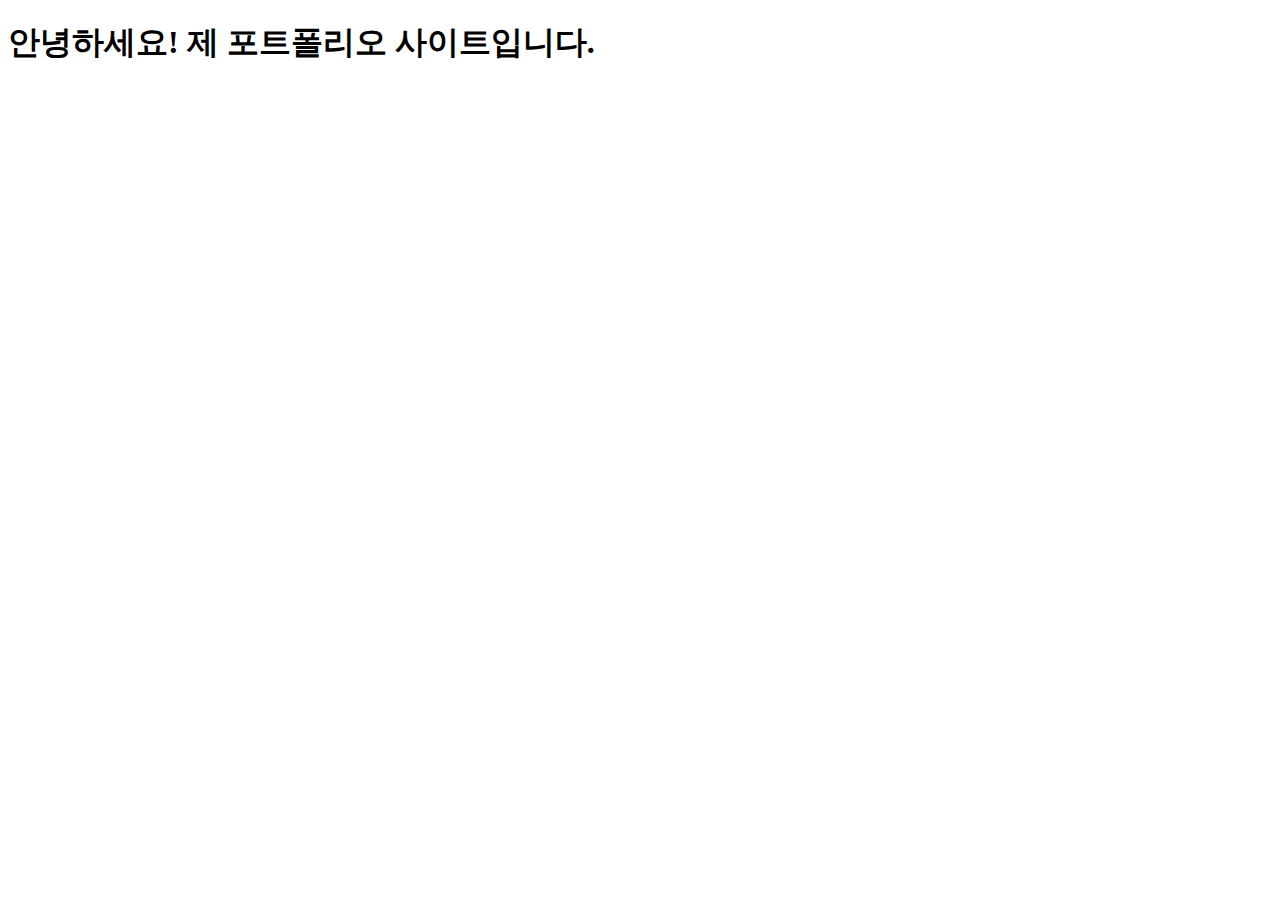
==== index.html @ f5822398 "Create index.html" ====
<!DOCTYPE html>
<html lang="ko">
<head>
    <meta charset="UTF-8">
    <meta name="viewport" content="width=device-width, initial-scale=1.0">
    <title>포트폴리오</title>
    <link rel="stylesheet" href="style.css">
</head>
<body>
    <h1>안녕하세요! 제 포트폴리오 사이트입니다.</h1>
    <script src="script.js"></script>
</body>
</html>
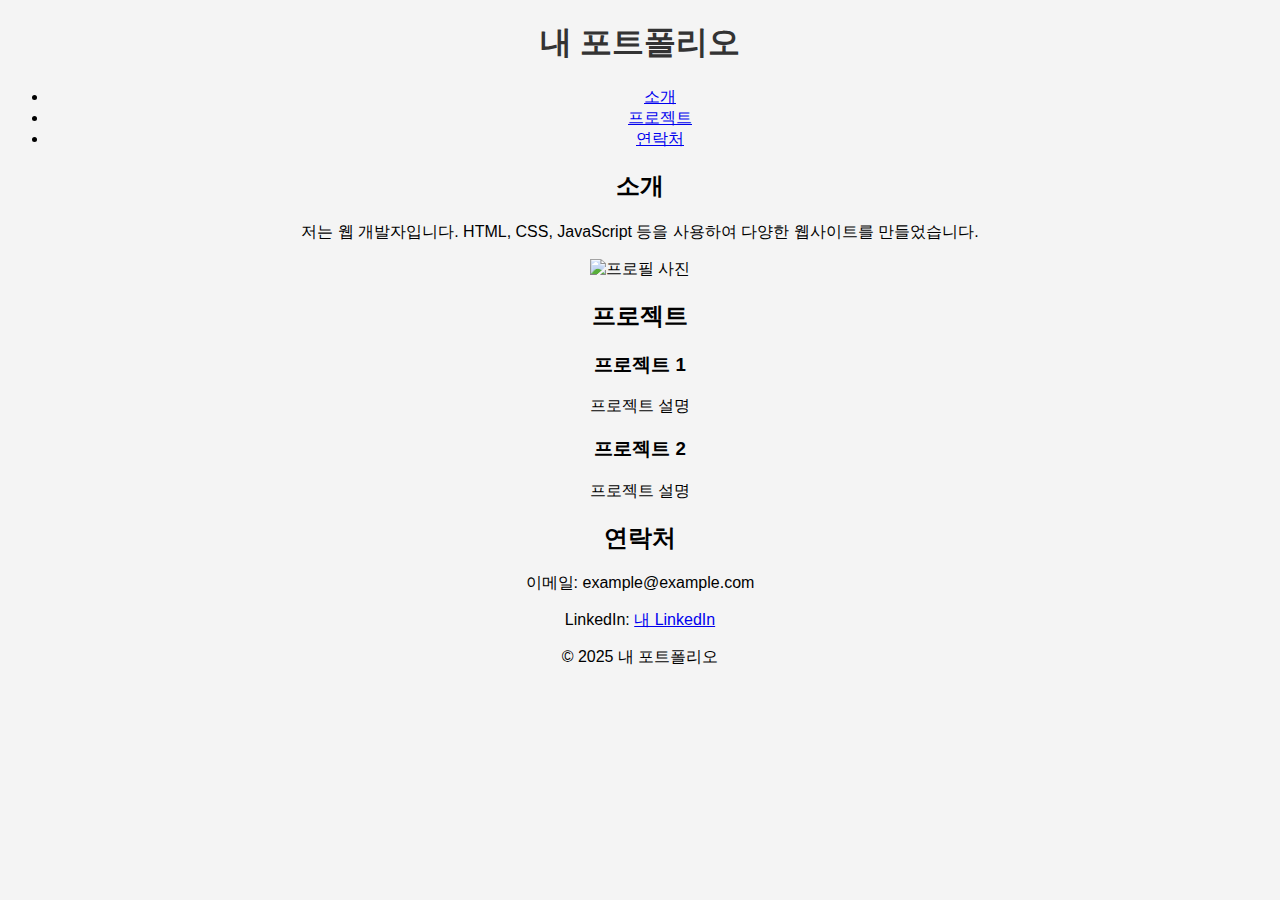
==== commit 3d8184c3: "Update index.html" ====
--- a/index.html
+++ b/index.html
@@ -3,11 +3,51 @@
 <head>
     <meta charset="UTF-8">
     <meta name="viewport" content="width=device-width, initial-scale=1.0">
-    <title>포트폴리오</title>
+    <title>내 포트폴리오</title>
     <link rel="stylesheet" href="style.css">
 </head>
 <body>
-    <h1>안녕하세요! 제 포트폴리오 사이트입니다.</h1>
-    <script src="script.js"></script>
+    <!-- 헤더 -->
+    <header>
+        <h1>내 포트폴리오</h1>
+        <nav>
+            <ul>
+                <li><a href="#about">소개</a></li>
+                <li><a href="#projects">프로젝트</a></li>
+                <li><a href="#contact">연락처</a></li>
+            </ul>
+        </nav>
+    </header>
+
+    <!-- 소개 섹션 -->
+    <section id="about">
+        <h2>소개</h2>
+        <p>저는 웹 개발자입니다. HTML, CSS, JavaScript 등을 사용하여 다양한 웹사이트를 만들었습니다.</p>
+        <img src="profile.jpg" alt="프로필 사진" />
+    </section>
+
+    <!-- 프로젝트 섹션 -->
+    <section id="projects">
+        <h2>프로젝트</h2>
+        <div class="project">
+            <h3>프로젝트 1</h3>
+            <p>프로젝트 설명</p>
+        </div>
+        <div class="project">
+            <h3>프로젝트 2</h3>
+            <p>프로젝트 설명</p>
+        </div>
+    </section>
+
+    <!-- 연락처 섹션 -->
+    <section id="contact">
+        <h2>연락처</h2>
+        <p>이메일: example@example.com</p>
+        <p>LinkedIn: <a href="https://www.linkedin.com" target="_blank">내 LinkedIn</a></p>
+    </section>
+
+    <footer>
+        <p>&copy; 2025 내 포트폴리오</p>
+    </footer>
 </body>
 </html>
--- a/style.css
+++ b/style.css
@@ -0,0 +1,8 @@
+body {
+    font-family: Arial, sans-serif;
+    text-align: center;
+    background-color: #f4f4f4;
+}
+h1 {
+    color: #333;
+}
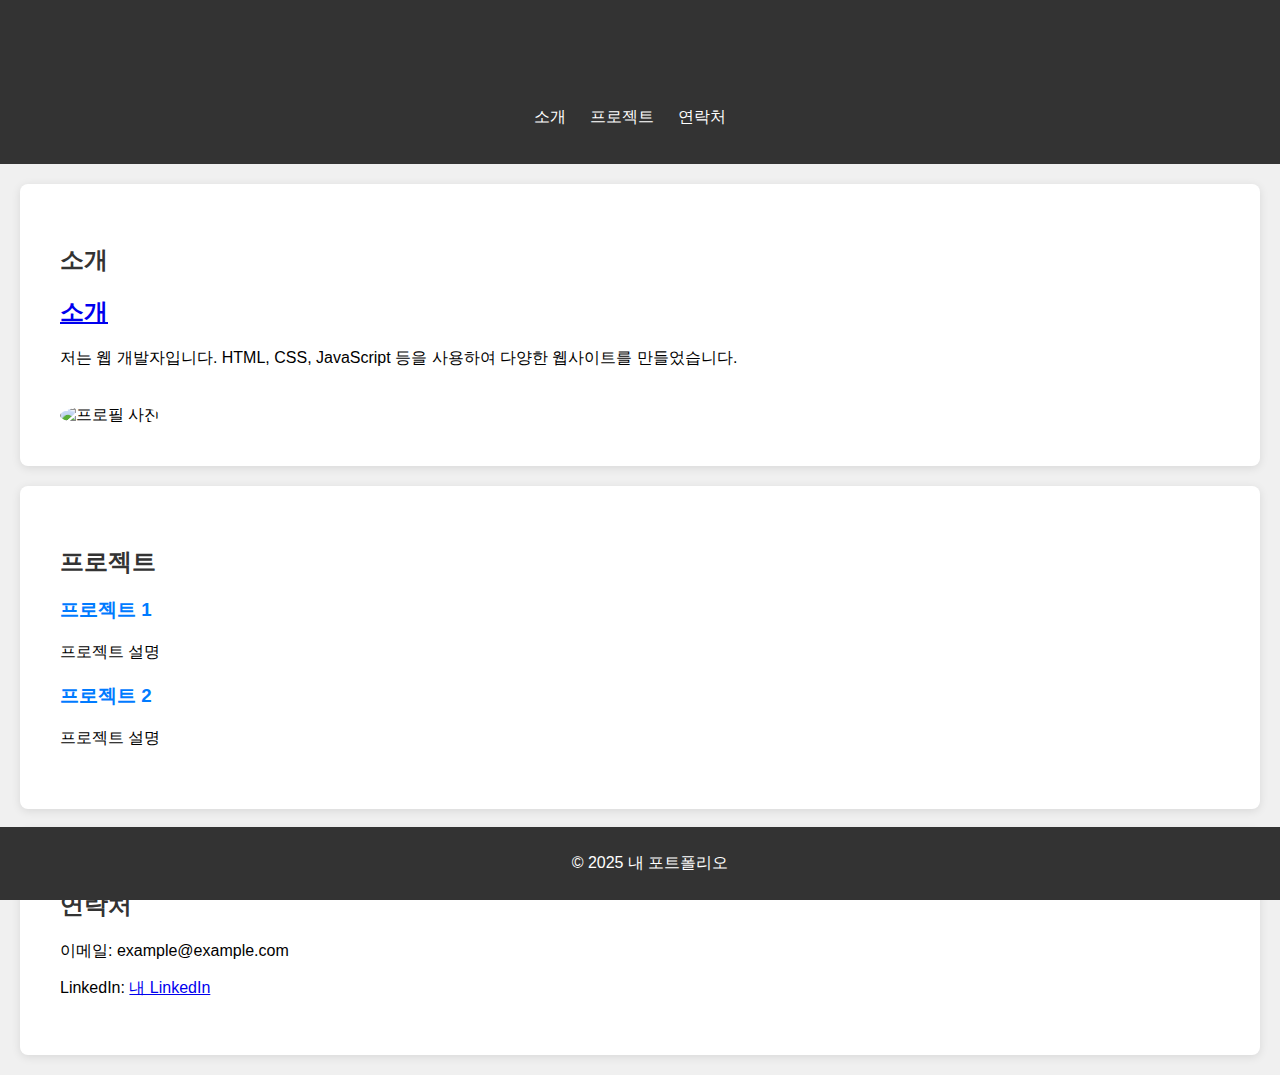
==== commit 593c8509: "Update index.html" ====
--- a/index.html
+++ b/index.html
@@ -22,6 +22,7 @@
     <!-- 소개 섹션 -->
     <section id="about">
         <h2>소개</h2>
+        <h2><a href="about-me.html">소개</a></h2>
         <p>저는 웹 개발자입니다. HTML, CSS, JavaScript 등을 사용하여 다양한 웹사이트를 만들었습니다.</p>
         <img src="profile.jpg" alt="프로필 사진" />
     </section>
--- a/style.css
+++ b/style.css
@@ -1,8 +1,65 @@
+/* 전체 레이아웃 */
 body {
     font-family: Arial, sans-serif;
+    margin: 0;
+    padding: 0;
+    background-color: #f0f0f0;
+}
+
+header {
+    background-color: #333;
+    color: white;
+    padding: 20px;
     text-align: center;
-    background-color: #f4f4f4;
 }
-h1 {
+
+nav ul {
+    list-style-type: none;
+    padding: 0;
+}
+
+nav ul li {
+    display: inline;
+    margin-right: 20px;
+}
+
+nav ul li a {
+    color: white;
+    text-decoration: none;
+}
+
+section {
+    padding: 40px;
+    margin: 20px;
+    background-color: white;
+    border-radius: 8px;
+    box-shadow: 0 2px 10px rgba(0, 0, 0, 0.1);
+}
+
+h1, h2 {
     color: #333;
 }
+
+img {
+    max-width: 150px;
+    border-radius: 50%;
+    margin-top: 20px;
+}
+
+.project {
+    margin-bottom: 20px;
+}
+
+.project h3 {
+    color: #007BFF;
+}
+
+footer {
+    background-color: #333;
+    color: white;
+    text-align: center;
+    padding: 10px;
+    position: fixed;
+    width: 100%;
+    bottom: 0;
+}
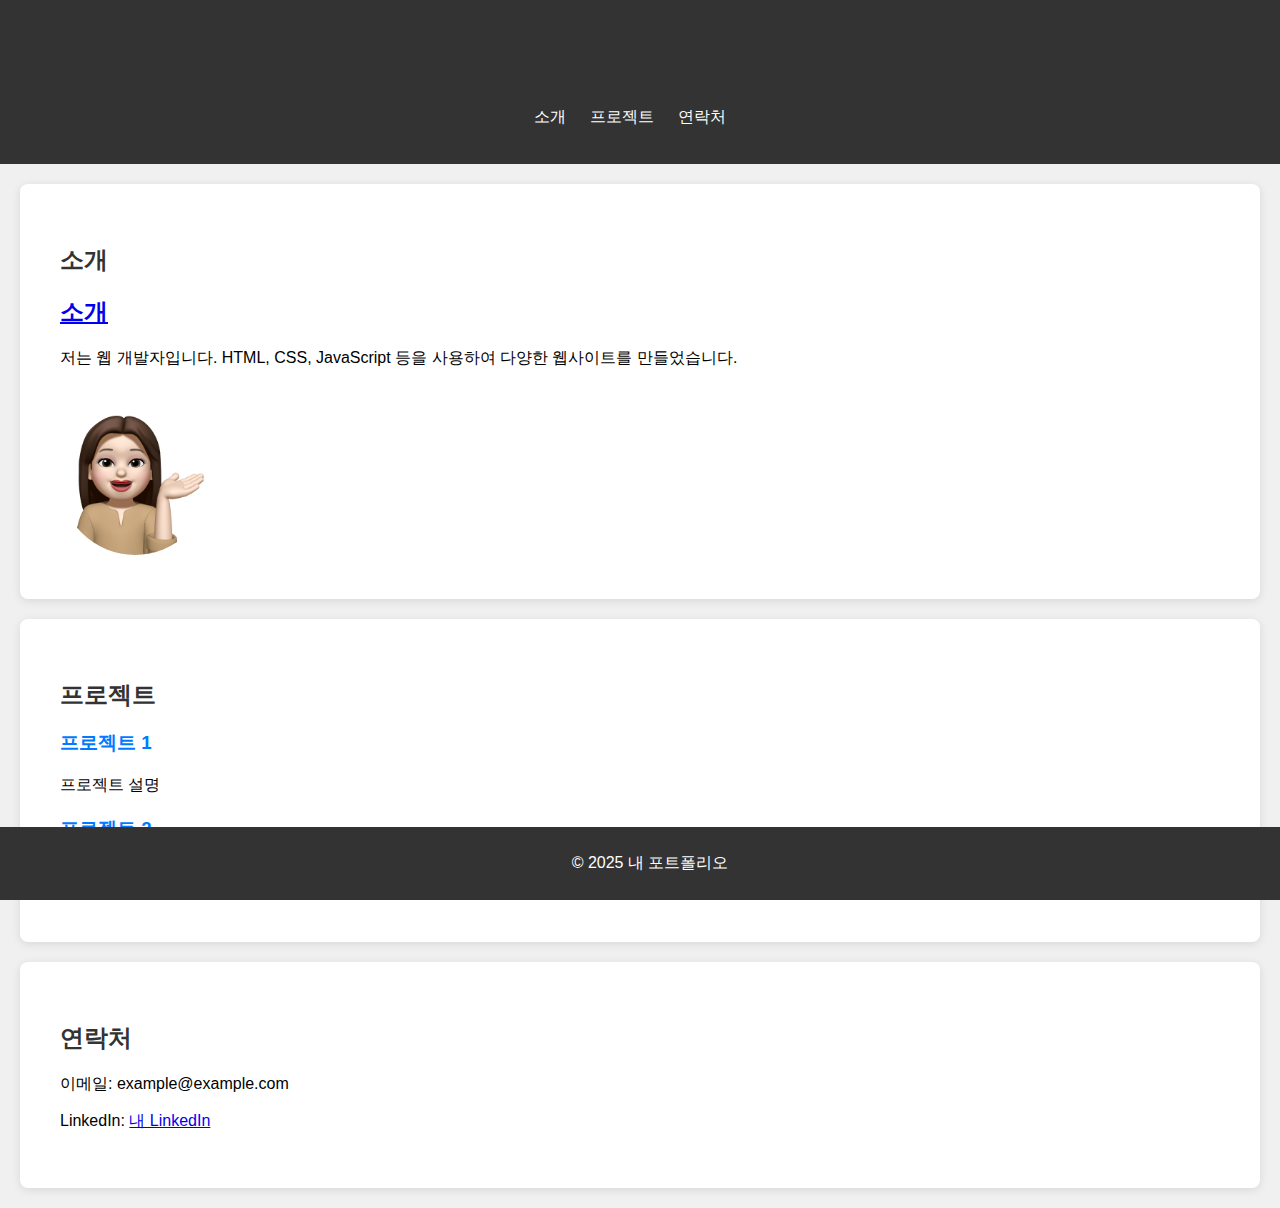
==== commit 927f1641: "Update index.html" ====
--- a/index.html
+++ b/index.html
@@ -24,7 +24,7 @@
         <h2>소개</h2>
         <h2><a href="about-me.html">소개</a></h2>
         <p>저는 웹 개발자입니다. HTML, CSS, JavaScript 등을 사용하여 다양한 웹사이트를 만들었습니다.</p>
-        <img src="profile.jpg" alt="프로필 사진" />
+        <img src="profile.png" alt="프로필 사진" />
     </section>
 
     <!-- 프로젝트 섹션 -->
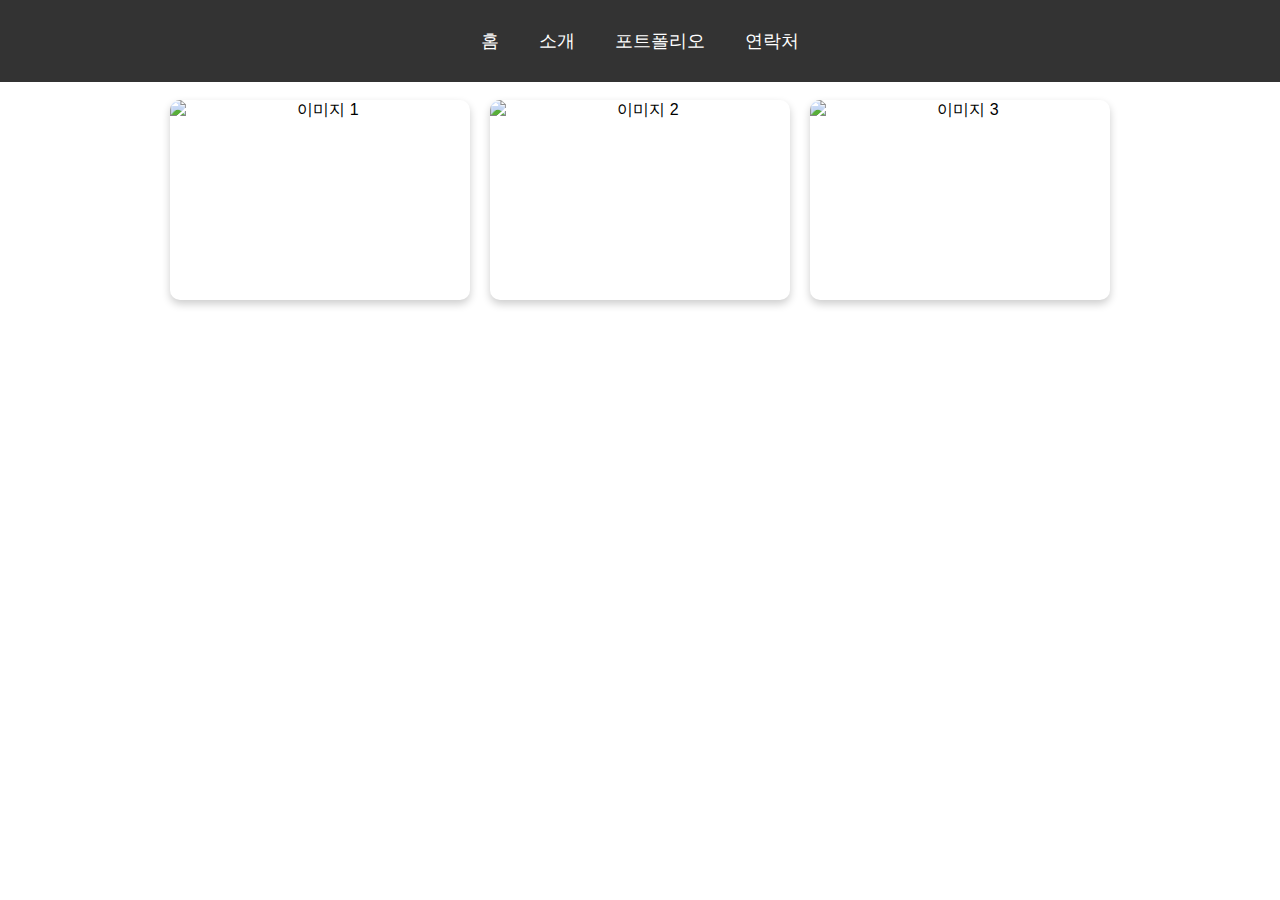
==== commit 1efcf376: "Update index.html" ====
--- a/index.html
+++ b/index.html
@@ -3,52 +3,66 @@
 <head>
     <meta charset="UTF-8">
     <meta name="viewport" content="width=device-width, initial-scale=1.0">
-    <title>내 포트폴리오</title>
-    <link rel="stylesheet" href="style.css">
+    <title>포트폴리오</title>
+    <style>
+        body {
+            margin: 0;
+            font-family: Arial, sans-serif;
+            text-align: center;
+        }
+        
+        /* 상단 메뉴 스타일 */
+        .navbar {
+            display: flex;
+            justify-content: center;
+            background-color: #333;
+            padding: 15px 0;
+            position: fixed;
+            width: 100%;
+            top: 0;
+            left: 0;
+        }
+        .navbar a {
+            color: white;
+            text-decoration: none;
+            padding: 14px 20px;
+            font-size: 18px;
+        }
+        .navbar a:hover {
+            background-color: #575757;
+            border-radius: 5px;
+        }
+        
+        /* 중앙 사진 영역 스타일 */
+        .gallery {
+            display: flex;
+            justify-content: center;
+            gap: 20px;
+            margin-top: 100px;
+        }
+        .gallery img {
+            width: 300px;
+            height: 200px;
+            object-fit: cover;
+            border-radius: 10px;
+            box-shadow: 0 4px 8px rgba(0, 0, 0, 0.2);
+        }
+    </style>
 </head>
 <body>
-    <!-- 헤더 -->
-    <header>
-        <h1>내 포트폴리오</h1>
-        <nav>
-            <ul>
-                <li><a href="#about">소개</a></li>
-                <li><a href="#projects">프로젝트</a></li>
-                <li><a href="#contact">연락처</a></li>
-            </ul>
-        </nav>
-    </header>
+    <!-- 상단 메뉴 -->
+    <div class="navbar">
+        <a href="#home">홈</a>
+        <a href="#about">소개</a>
+        <a href="#portfolio">포트폴리오</a>
+        <a href="#contact">연락처</a>
+    </div>
 
-    <!-- 소개 섹션 -->
-    <section id="about">
-        <h2>소개</h2>
-        <h2><a href="about-me.html">소개</a></h2>
-        <p>저는 웹 개발자입니다. HTML, CSS, JavaScript 등을 사용하여 다양한 웹사이트를 만들었습니다.</p>
-        <img src="profile.png" alt="프로필 사진" />
-    </section>
-
-    <!-- 프로젝트 섹션 -->
-    <section id="projects">
-        <h2>프로젝트</h2>
-        <div class="project">
-            <h3>프로젝트 1</h3>
-            <p>프로젝트 설명</p>
-        </div>
-        <div class="project">
-            <h3>프로젝트 2</h3>
-            <p>프로젝트 설명</p>
-        </div>
-    </section>
-
-    <!-- 연락처 섹션 -->
-    <section id="contact">
-        <h2>연락처</h2>
-        <p>이메일: example@example.com</p>
-        <p>LinkedIn: <a href="https://www.linkedin.com" target="_blank">내 LinkedIn</a></p>
-    </section>
-
-    <footer>
-        <p>&copy; 2025 내 포트폴리오</p>
-    </footer>
+    <!-- 중앙 사진 영역 -->
+    <div class="gallery">
+        <img src="image1.jpg" alt="이미지 1">
+        <img src="image2.jpg" alt="이미지 2">
+        <img src="image3.jpg" alt="이미지 3">
+    </div>
 </body>
 </html>
